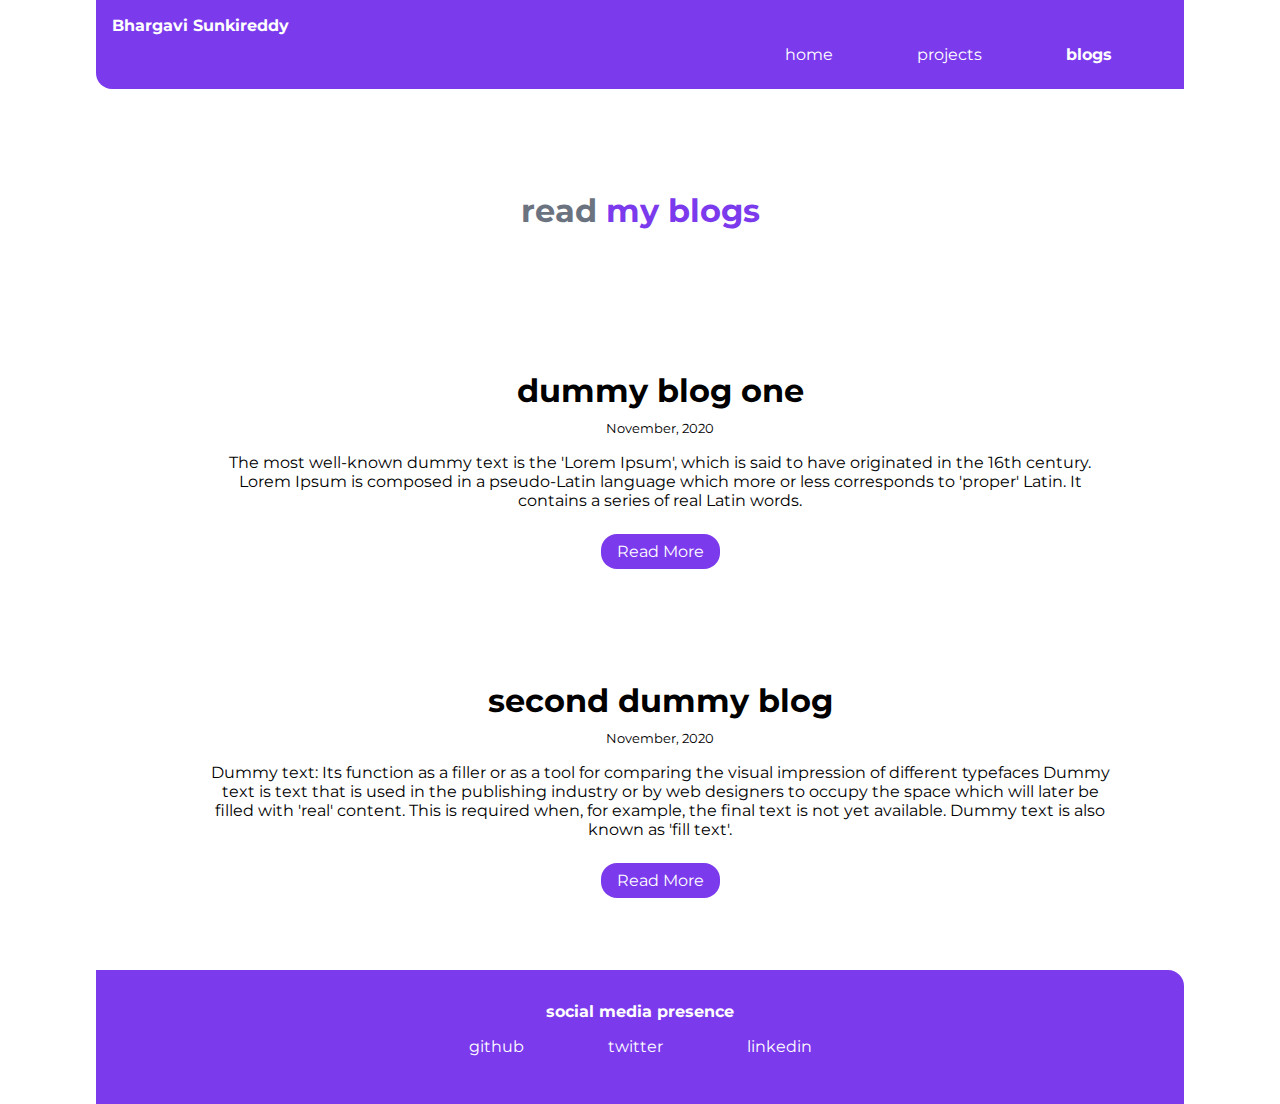
==== blogs.html @ 965567bb "update: home and blogs page done" ====
<!DOCTYPE html>
<html lang="en">

<head>
    <meta charset="UTF-8">
    <meta http-equiv="X-UA-Compatible" content="IE=edge">
    <meta name="viewport" content="width=device-width, initial-scale=1.0">
    <title>blogs | bhargavi</title>
    <link rel="stylesheet" href="styles.css">
</head>

<body>
    <nav class="navigation">
        <div class="nav-brand">
            <a href="/">Bhargavi Sunkireddy</a>
        </div>
        <ul class="list-non-bullet nav-pills">
            <li class="list-item-inline">
                <a class="link" href="/index.html">home</a>
            </li>
            <li class="list-item-inline">
                <a class="link" href="/projects.html">projects</a>
            </li>
            <li class="list-item-inline">
                <a class="link link-active" href="/blogs.html">blogs</a>
            </li>
        </ul>
    </nav>

    <div class="hder">
        <h1 class="hder-heading">read <span class="heading-inverted">my blogs</span></h1>

    </div>

    <ul class="list-non-bullet">
        <li>
          <article class="showcase-list container container-center">
            <h1>dummy blog one</h1>
            <small>November, 2020</small>
            <p>
              The most well-known dummy text is the 'Lorem Ipsum', which is said
              to have originated in the 16th century. Lorem Ipsum is composed in a
              pseudo-Latin language which more or less corresponds to 'proper'
              Latin. It contains a series of real Latin words.
            </p>
  
            <a class="link link-primary" href="./dummy-blog.html">Read More</a>
          </article>
        </li>
  
        <li>
          <article class="showcase-list container container-center">
            <h1>second dummy blog</h1>
            <small>November, 2020</small>
            <p>
              Dummy text: Its function as a filler or as a tool for comparing the
              visual impression of different typefaces Dummy text is text that is
              used in the publishing industry or by web designers to occupy the
              space which will later be filled with 'real' content. This is
              required when, for example, the final text is not yet available.
              Dummy text is also known as 'fill text'.
            </p>
  
            <a
              class="link link-primary"
              href="https://tanaypratap.substack.com/p/15-lpa-web-dev-job-checklist"
              >Read More</a
            >
          </article>
        </li>
      </ul>



    <footer class="footer">
        <div class="footer-heading">social media presence</div>
        <ul class="social-links list-non-bullet">
            <li class="list-item-inline">
                <a class="link" href="https://github.com/bhargaviRdy"> github </a>
            </li>
            <li class="list-item-inline">
                <a class="link" href="https://twitter.com/bondam_23"> twitter </a>
            </li>
            <li class="list-item-inline">
                <a class="link" href="https://www.linkedin.com/in/bhargavi-sunkireddy-a60b041a1/">

                    linkedin
                </a>
            </li>
        </ul>
    </footer>
</body>

</html>
---- styles.css ----
@import url("https://fonts.googleapis.com/css2?family=Montserrat:wght@400;700&display=swap");

:root {
    --primary-color: #7C3AED;
    --off-white: #f3f4f6;
    --dark-gray: #6b7280;
}

body{
    font-family: "Montserrat", sans-serif;
    margin: 0px auto;
    max-width: 85%;
    width: 100%;
}

.navigation{
    background-color: var(--primary-color);
    color: white;
    padding: 1rem;
    border-bottom-left-radius: 1rem;
}

.navigation .nav-brand{
    font-weight: bold;
}
.nav-brand a{
    text-decoration: none;
    color: inherit;
}

.container{
    /* padding: 0rem 1rem; */
}

.container-center{
    max-width: 900px;
  width: 100%;
  margin: auto;
}

.list-non-bullet{
    list-style: none;
}

.list-item-inline{
    display: inline;
    padding: 0rem 1.5rem;
}

.link{
    color: inherit;
    text-decoration: none;

}

.link-active{
    font-weight: bold;
}

.navigation .nav-pills {
    text-align: right;
    margin: 0.6rem 1rem;
  }

.hder{
    padding: 2rem;
    padding-top: 4rem;
    margin: auto;
}

.hder .hder-img{
    max-width: 80%;
    width: 550px;
    display: block;
    margin: auto;
}

.hder-heading{
    padding-top: 1rem;
    text-align: center;
    color: var(--dark-gray);
}

.heading-inverted{
    color: var(--primary-color);
}

.section{
    padding: 2rem;
    text-align: center;
    margin: 2rem 0;
    border-radius: 1rem;
}

.off-white{
    background-color: var(--off-white);
}

.footer{
    border-top-right-radius: 1rem;
    background-color: var(--primary-color);
    color: white;
    padding: 2rem;
    text-align: center;
}

.footer-heading{
    font-weight: bold;
}

.social-links{
    padding-left: 0rem;
}

.link{
    box-sizing: border-box;
    padding: 0.5rem 1rem;
}

.link-primary{
    max-width: 140px;
    background-color: var(--primary-color);
    color: white;
    border-radius: 1rem;

}

.link-secondary{
    max-width: 140px;
    margin: 1rem;
    color: var(--primary-color);
    border-radius: 1rem;
    border: 1px solid var(--primary-color);

}

.showcase-list {
    /* padding: 2rem; */
    padding: 2rem;
    border-radius: 1rem;
    text-align: center;
    margin: 3rem auto;
  }
  .showcase-list h1 {
    margin: 0.5rem;
  }
  
  .showcase-list p {
    padding-bottom: 1rem;
  }
  
  /** blogs **/
  
  .showcase-blog {
    padding-bottom: 6rem;
  }
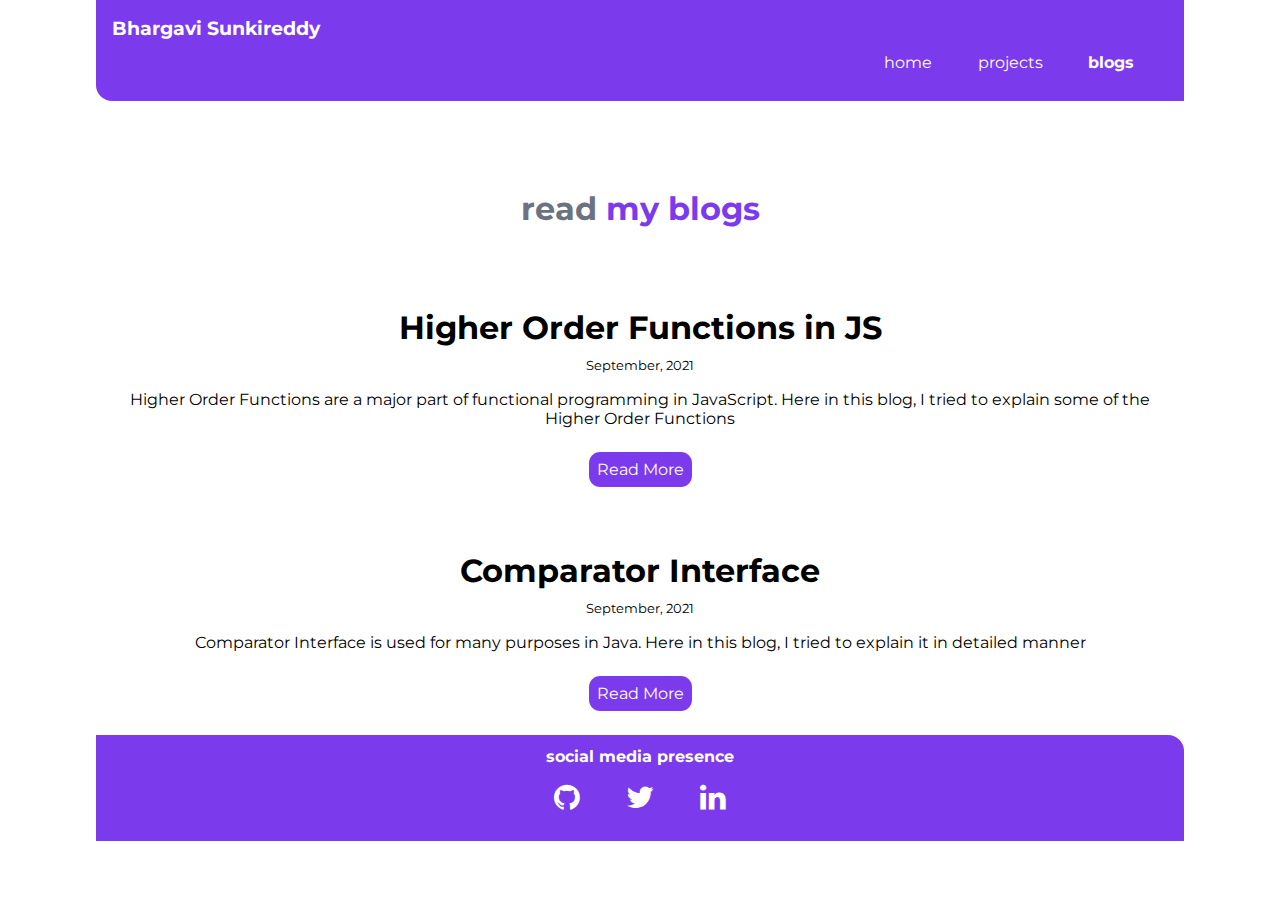
==== commit 6456d40e: "updated projects and blogs" ====
--- a/blogs.html
+++ b/blogs.html
@@ -2,93 +2,77 @@
 <html lang="en">
 
 <head>
-    <meta charset="UTF-8">
-    <meta http-equiv="X-UA-Compatible" content="IE=edge">
-    <meta name="viewport" content="width=device-width, initial-scale=1.0">
-    <title>blogs | bhargavi</title>
-    <link rel="stylesheet" href="styles.css">
+  <meta charset="UTF-8">
+  <meta http-equiv="X-UA-Compatible" content="IE=edge">
+  <meta name="viewport" content="width=device-width, initial-scale=1.0">
+  <title>blogs | bhargavi</title>
+  <link rel="stylesheet" href="https://maxcdn.bootstrapcdn.com/font-awesome/4.7.0/css/font-awesome.min.css">
+  <link rel="stylesheet" href="styles.css">
 </head>
 
 <body>
-    <nav class="navigation">
-        <div class="nav-brand">
-            <a href="/">Bhargavi Sunkireddy</a>
-        </div>
-        <ul class="list-non-bullet nav-pills">
-            <li class="list-item-inline">
-                <a class="link" href="/index.html">home</a>
-            </li>
-            <li class="list-item-inline">
-                <a class="link" href="/projects.html">projects</a>
-            </li>
-            <li class="list-item-inline">
-                <a class="link link-active" href="/blogs.html">blogs</a>
-            </li>
-        </ul>
-    </nav>
+  <nav class="navigation">
+    <div class="nav-brand">
+      <a href="/">Bhargavi Sunkireddy</a>
+    </div>
+    <ul class="list-non-bullet nav-pills">
+      <li class="list-item-inline">
+        <a class="link" href="/index.html">home</a>
+      </li>
+      <li class="list-item-inline">
+        <a class="link" href="/projects.html">projects</a>
+      </li>
+      <li class="list-item-inline">
+        <a class="link link-active" href="/blogs.html">blogs</a>
+      </li>
+    </ul>
+  </nav>
 
-    <div class="hder">
-        <h1 class="hder-heading">read <span class="heading-inverted">my blogs</span></h1>
+  <div class="hder">
+    <h1 class="hder-heading">read <span class="heading-inverted">my blogs</span></h1>
+  </div>
 
-    </div>
+  <article class="showcase-list ">
+    <h1>Higher Order Functions in JS</h1>
+    <small>September, 2021</small>
+    <p>
+      Higher Order Functions are a major part of functional programming in JavaScript. Here in this blog, I tried to
+      explain some of the Higher Order Functions
+    </p>
+    <a class="link link-primary" target="_blank"
+      href="https://hashnode.com/post/higher-order-functions-in-js-cku5qsaw30jkhp9s1h1f0fqnw">Read More</a>
+  </article>
 
-    <ul class="list-non-bullet">
-        <li>
-          <article class="showcase-list container container-center">
-            <h1>dummy blog one</h1>
-            <small>November, 2020</small>
-            <p>
-              The most well-known dummy text is the 'Lorem Ipsum', which is said
-              to have originated in the 16th century. Lorem Ipsum is composed in a
-              pseudo-Latin language which more or less corresponds to 'proper'
-              Latin. It contains a series of real Latin words.
-            </p>
-  
-            <a class="link link-primary" href="./dummy-blog.html">Read More</a>
-          </article>
-        </li>
-  
-        <li>
-          <article class="showcase-list container container-center">
-            <h1>second dummy blog</h1>
-            <small>November, 2020</small>
-            <p>
-              Dummy text: Its function as a filler or as a tool for comparing the
-              visual impression of different typefaces Dummy text is text that is
-              used in the publishing industry or by web designers to occupy the
-              space which will later be filled with 'real' content. This is
-              required when, for example, the final text is not yet available.
-              Dummy text is also known as 'fill text'.
-            </p>
-  
-            <a
-              class="link link-primary"
-              href="https://tanaypratap.substack.com/p/15-lpa-web-dev-job-checklist"
-              >Read More</a
-            >
-          </article>
-        </li>
-      </ul>
+  <article class="showcase-list">
+    <h1>Comparator Interface</h1>
+    <small>September, 2021</small>
+    <p>
+      Comparator Interface is used for many purposes in Java. Here in this blog, I tried to explain it in detailed
+      manner
+    </p>
 
+    <a class="link link-primary" target="_blank"
+      href="https://hashnode.com/post/comparator-interface-cku5lb3gu0hzprps1eegcba80">Read More</a>
+  </article>
 
-
-    <footer class="footer">
-        <div class="footer-heading">social media presence</div>
-        <ul class="social-links list-non-bullet">
-            <li class="list-item-inline">
-                <a class="link" href="https://github.com/bhargaviRdy"> github </a>
-            </li>
-            <li class="list-item-inline">
-                <a class="link" href="https://twitter.com/bondam_23"> twitter </a>
-            </li>
-            <li class="list-item-inline">
-                <a class="link" href="https://www.linkedin.com/in/bhargavi-sunkireddy-a60b041a1/">
-
-                    linkedin
-                </a>
-            </li>
-        </ul>
-    </footer>
+  <footer class="footer">
+    <div class="footer-heading">social media presence</div>
+    <ul class="social-links list-non-bullet">
+      <li class="list-item-inline">
+        <a target="_blank" class="link" href="https://github.com/bhargaviRdy"> <i class="fa fa-github"
+            style="font-size:30px;"></i> </a>
+      </li>
+      <li class="list-item-inline">
+        <a target="_blank" class="link" href="https://twitter.com/bondam_23"> <i class="fa fa-twitter"
+            style="font-size:30px;"></i> </a>
+      </li>
+      <li class="list-item-inline">
+        <a target="_blank" class="link" href="https://www.linkedin.com/in/bhargavi-sunkireddy-a60b041a1/">
+          <i class="fa fa-linkedin" style="font-size:30px;"></i>
+        </a>
+      </li>
+    </ul>
+  </footer>
 </body>
 
 </html>--- a/styles.css
+++ b/styles.css
@@ -26,16 +26,14 @@
 .nav-brand a{
     text-decoration: none;
     color: inherit;
-}
-
-.container{
-    /* padding: 0rem 1rem; */
+    font-size: larger;
+    font-weight: bold;
 }
 
 .container-center{
     max-width: 900px;
-  width: 100%;
-  margin: auto;
+    width: 100%;
+    margin: auto;
 }
 
 .list-non-bullet{
@@ -44,13 +42,13 @@
 
 .list-item-inline{
     display: inline;
-    padding: 0rem 1.5rem;
+    /* padding: 0rem 0.5rem; */
 }
 
 .link{
     color: inherit;
     text-decoration: none;
-
+    /* margin-top: 1rem; */
 }
 
 .link-active{
@@ -59,7 +57,8 @@
 
 .navigation .nav-pills {
     text-align: right;
-    margin: 0.6rem 1rem;
+    margin: 1vw 1vw;
+    /* margin: 0.6rem 0.5rem; */
   }
 
 .hder{
@@ -86,9 +85,10 @@
 }
 
 .section{
-    padding: 2rem;
+    padding:1rem;
     text-align: center;
-    margin: 2rem 0;
+    margin: 1rem;
+    padding-bottom: 2rem;
     border-radius: 1rem;
 }
 
@@ -100,7 +100,7 @@
     border-top-right-radius: 1rem;
     background-color: var(--primary-color);
     color: white;
-    padding: 2rem;
+    padding: 0.8rem;
     text-align: center;
 }
 
@@ -114,32 +114,35 @@
 
 .link{
     box-sizing: border-box;
-    padding: 0.5rem 1rem;
+    padding: 0.5rem 0.5rem;    
+    margin: 1vw;
+}
+
+.section p{
+    margin-bottom: 1.5rem;
 }
 
 .link-primary{
     max-width: 140px;
     background-color: var(--primary-color);
     color: white;
-    border-radius: 1rem;
-
+    border-radius: 0.7rem;
 }
 
 .link-secondary{
     max-width: 140px;
-    margin: 1rem;
     color: var(--primary-color);
-    border-radius: 1rem;
+    border-radius: 0.7rem;
     border: 1px solid var(--primary-color);
 
 }
 
 .showcase-list {
-    /* padding: 2rem; */
-    padding: 2rem;
+     padding: 2rem;
     border-radius: 1rem;
     text-align: center;
-    margin: 3rem auto;
+    /* width: 100%; */
+    /* margin: auto;  */
   }
   .showcase-list h1 {
     margin: 0.5rem;
@@ -153,4 +156,8 @@
   
   .showcase-blog {
     padding-bottom: 6rem;
+  }
+
+  h1{
+      margin: 0.5rem 0;
   }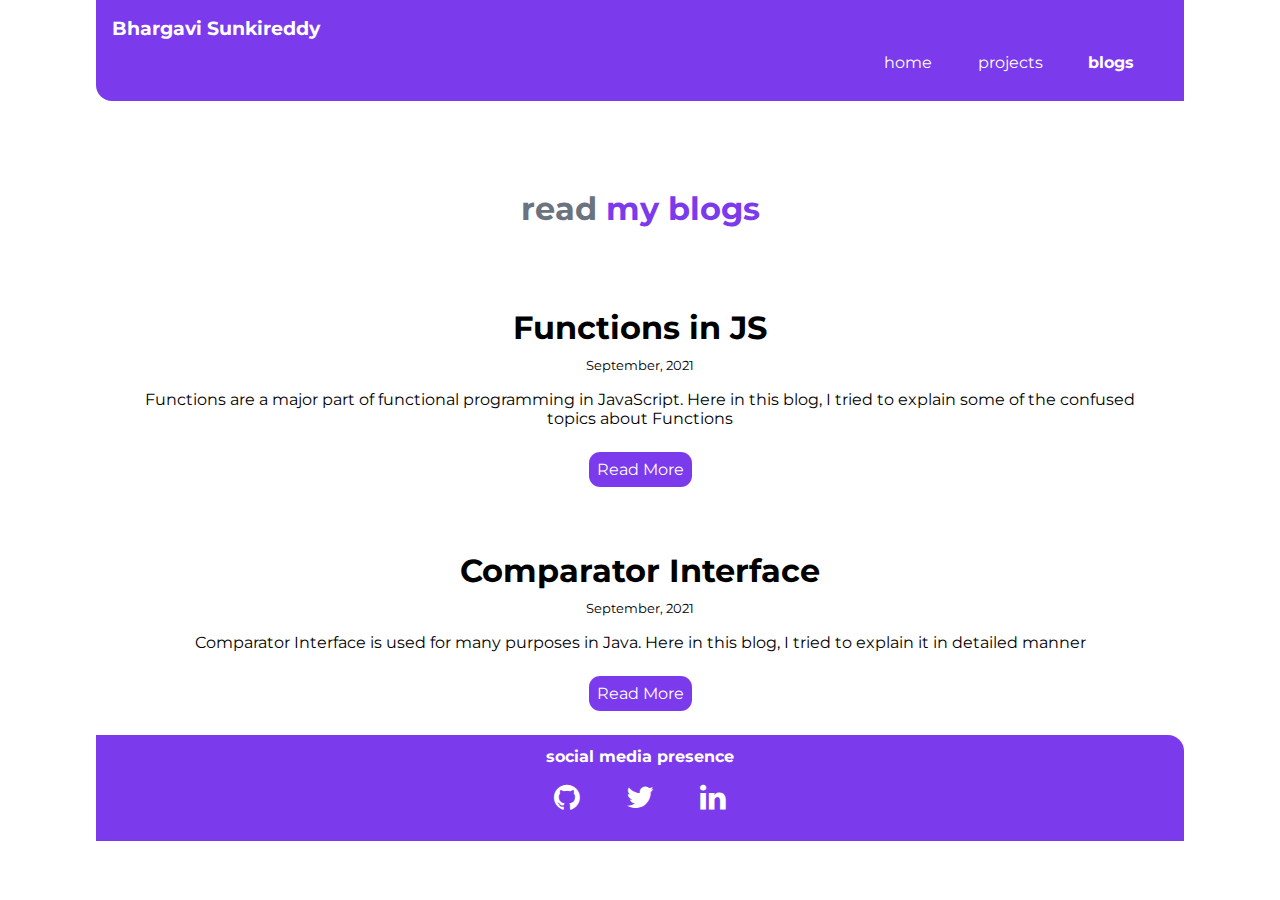
==== commit dcaf7019: "Update blogs.html" ====
--- a/blogs.html
+++ b/blogs.html
@@ -33,11 +33,11 @@
   </div>
 
   <article class="showcase-list ">
-    <h1>Higher Order Functions in JS</h1>
+    <h1>Functions in JS</h1>
     <small>September, 2021</small>
     <p>
-      Higher Order Functions are a major part of functional programming in JavaScript. Here in this blog, I tried to
-      explain some of the Higher Order Functions
+      Functions are a major part of functional programming in JavaScript. Here in this blog, I tried to
+      explain some of the confused topics about Functions
     </p>
     <a class="link link-primary" target="_blank"
       href="https://hashnode.com/post/higher-order-functions-in-js-cku5qsaw30jkhp9s1h1f0fqnw">Read More</a>
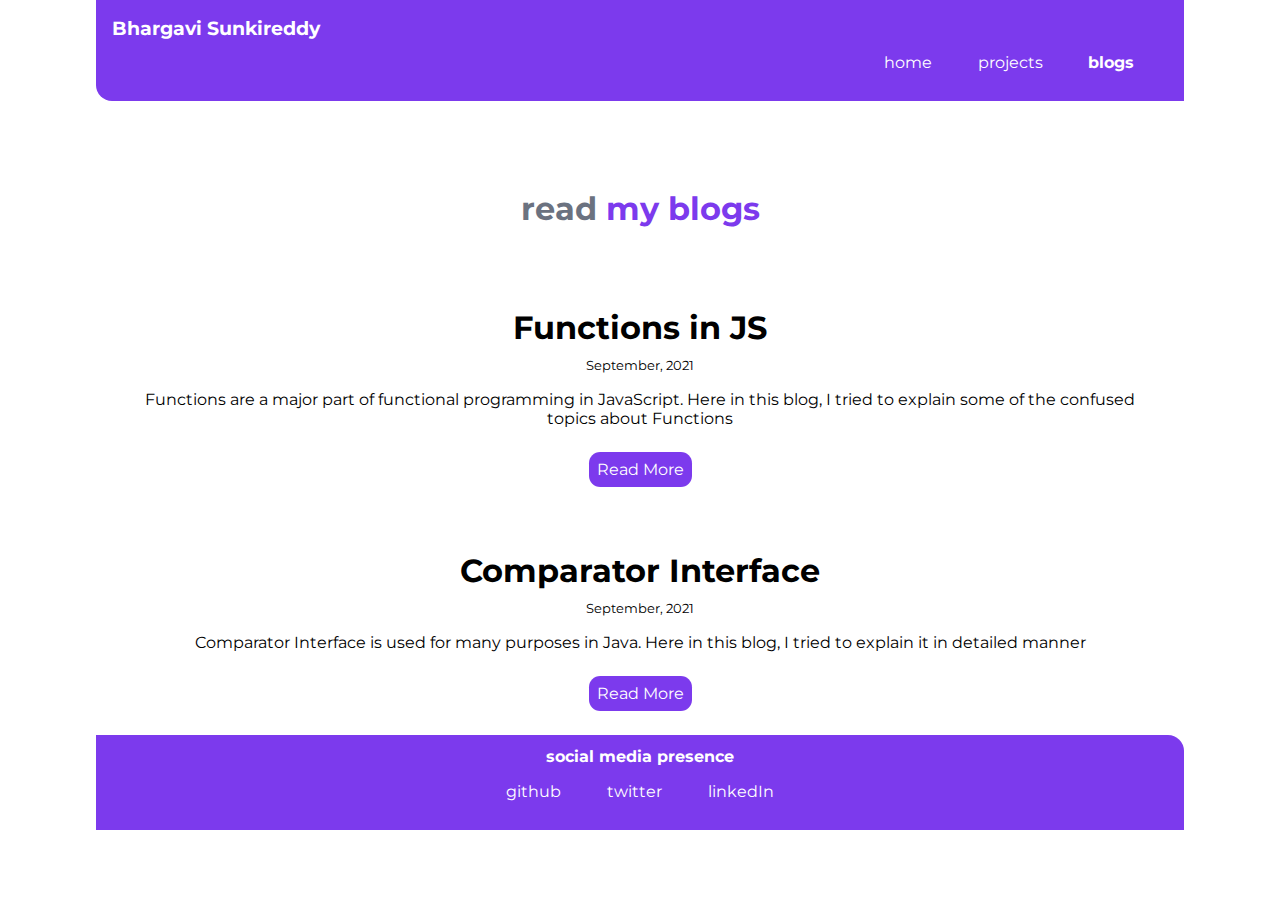
==== commit f72fbe29: "removed font-awesome" ====
--- a/blogs.html
+++ b/blogs.html
@@ -6,7 +6,7 @@
   <meta http-equiv="X-UA-Compatible" content="IE=edge">
   <meta name="viewport" content="width=device-width, initial-scale=1.0">
   <title>blogs | bhargavi</title>
-  <link rel="stylesheet" href="https://maxcdn.bootstrapcdn.com/font-awesome/4.7.0/css/font-awesome.min.css">
+  <!-- <link rel="stylesheet" href="https://maxcdn.bootstrapcdn.com/font-awesome/4.7.0/css/font-awesome.min.css"> -->
   <link rel="stylesheet" href="styles.css">
 </head>
 
@@ -58,21 +58,26 @@
   <footer class="footer">
     <div class="footer-heading">social media presence</div>
     <ul class="social-links list-non-bullet">
-      <li class="list-item-inline">
-        <a target="_blank" class="link" href="https://github.com/bhargaviRdy"> <i class="fa fa-github"
-            style="font-size:30px;"></i> </a>
-      </li>
-      <li class="list-item-inline">
-        <a target="_blank" class="link" href="https://twitter.com/bondam_23"> <i class="fa fa-twitter"
-            style="font-size:30px;"></i> </a>
-      </li>
-      <li class="list-item-inline">
-        <a target="_blank" class="link" href="https://www.linkedin.com/in/bhargavi-sunkireddy-a60b041a1/">
-          <i class="fa fa-linkedin" style="font-size:30px;"></i>
-        </a>
-      </li>
+        <li class="list-item-inline">
+            <a target="_blank"  class="link" href="https://github.com/bhargaviRdy"> 
+                github
+                <!-- <i class="fa fa-github" style="font-size:30px;"></i> -->
+             </a>
+        </li>
+        <li class="list-item-inline">
+            <a  target="_blank" class="link" href="https://twitter.com/bondam_23"> 
+                twitter
+                <!-- <i class="fa fa-twitter" style="font-size:30px;"></i>  -->
+            </a>
+        </li>
+        <li class="list-item-inline">
+            <a target="_blank"  class="link" href="https://www.linkedin.com/in/bhargavi-sunkireddy-a60b041a1/">
+                linkedIn
+                <!-- <i class="fa fa-linkedin" style="font-size:30px;"></i> -->
+            </a>
+        </li>
     </ul>
-  </footer>
+</footer>
 </body>
 
 </html>